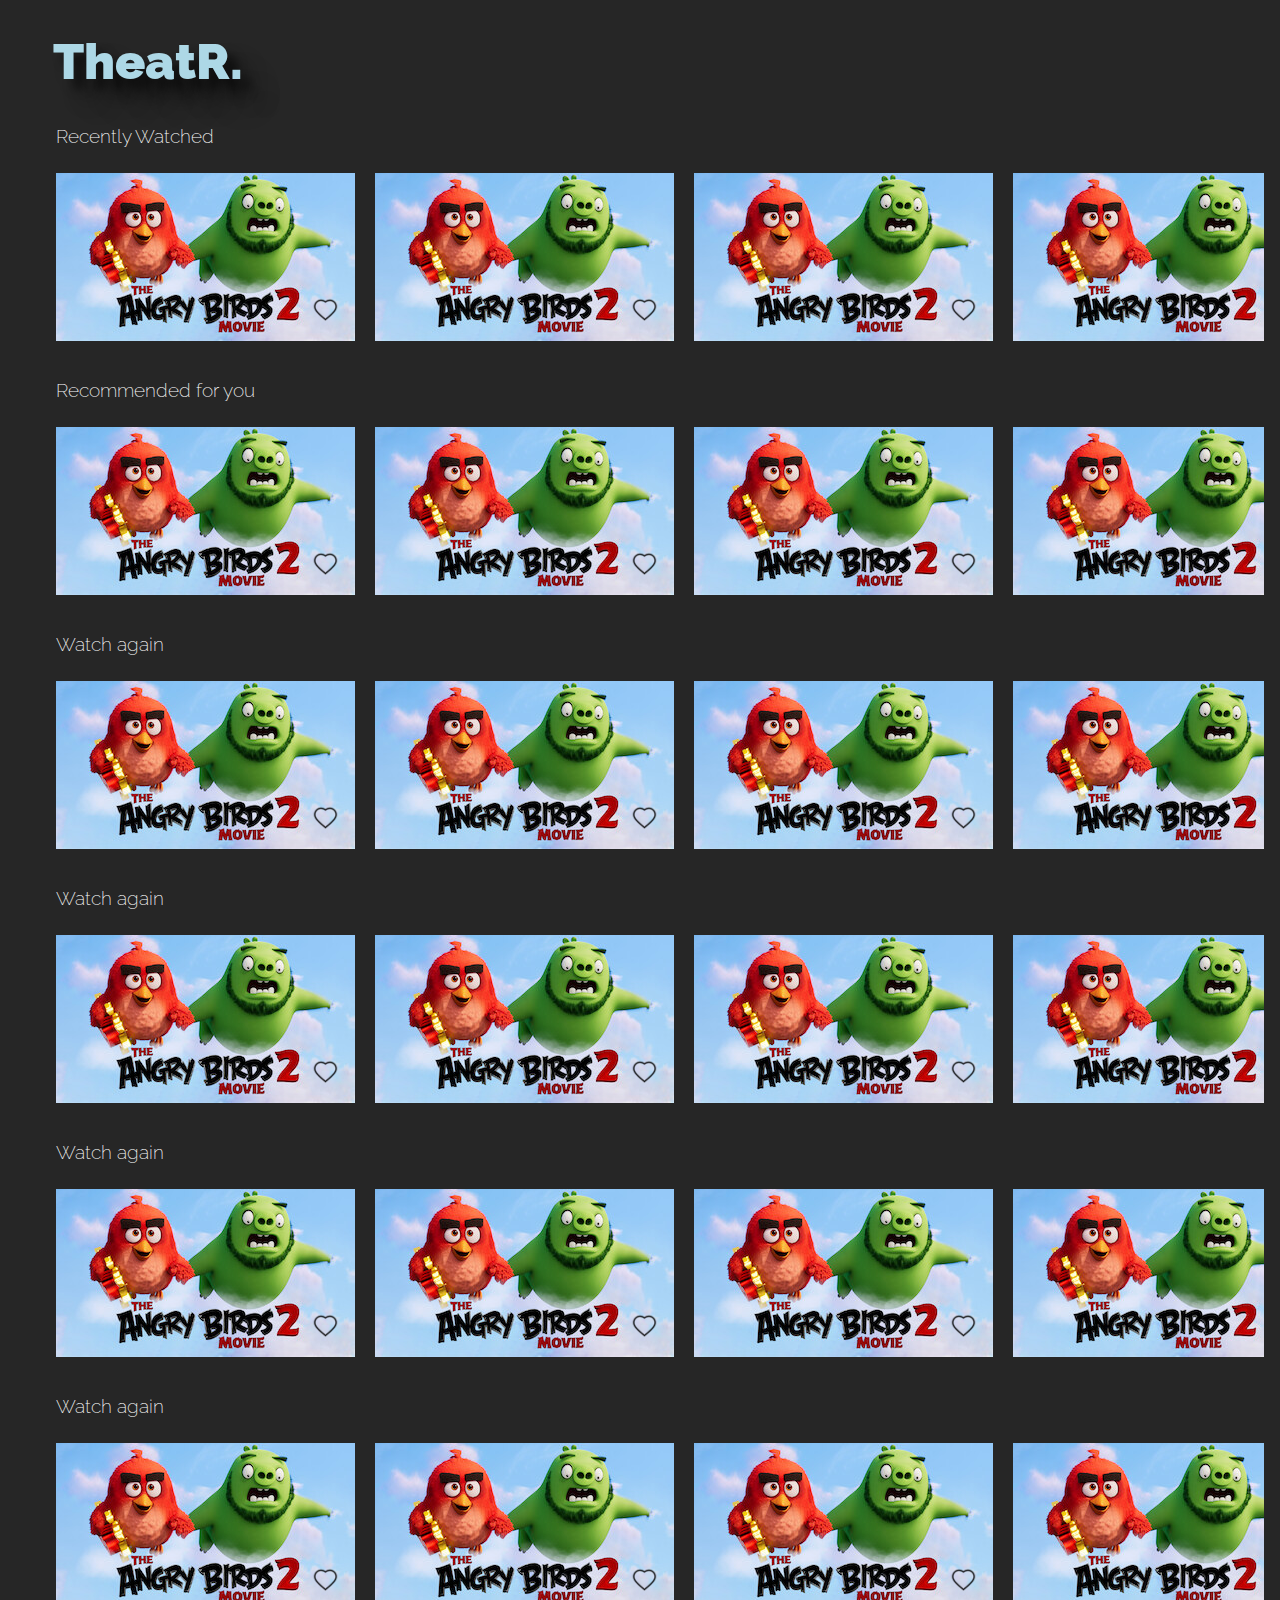
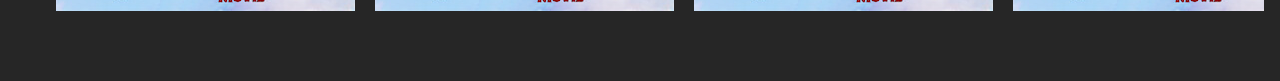
==== opdracht1/demo/index.html @ 8f693c6f "Opdracht 1 Microinteractie" ====
<html lang="nl">
  <head>
    <meta charset="utf-8">
    <meta name="viewport" content="width=device-width, initial-scale=1">
    <title>Frontend voor Designer - Opdracht 1</title>
    <link rel="stylesheet" href="css/style.css">
    <link rel="preconnect" href="https://fonts.gstatic.com">
    <link href="https://fonts.googleapis.com/css2?family=Raleway:wght@600&display=swap" rel="stylesheet">
    <link rel="preconnect" href="https://fonts.gstatic.com">
    <link href="https://fonts.googleapis.com/css2?family=Nunito:wght@700&family=Raleway:wght@600&display=swap" rel="stylesheet">
    <link rel="preconnect" href="https://fonts.gstatic.com">
<link href="https://fonts.googleapis.com/css2?family=Raleway:wght@900&display=swap" rel="stylesheet">
  </head>

  <body>
    <main>
      <h1>TheatR.</h1>
      <section>
        <h2>Recently Watched</h2>
        <ul>
            <li><img src="images/AAAABauGRbGybhE9R80G3ZePFsvpVviD6n_aIZ73vJJg_hkkspmMM2lDDFr_XTqQS4V30zL0D-w5D3X_M-P5GTMBVTVZAqc.jpg"><button class="favo">
           <img src="images/hart.png" id="hartje1" class="hartje">
            </button></li>

            <li><img src="images/AAAABauGRbGybhE9R80G3ZePFsvpVviD6n_aIZ73vJJg_hkkspmMM2lDDFr_XTqQS4V30zL0D-w5D3X_M-P5GTMBVTVZAqc.jpg"><button class="favo">
              <img src="images/hart.png" id="hartje2" class="hartje">
               </button></li>
              
               <li><img src="images/AAAABauGRbGybhE9R80G3ZePFsvpVviD6n_aIZ73vJJg_hkkspmMM2lDDFr_XTqQS4V30zL0D-w5D3X_M-P5GTMBVTVZAqc.jpg"><button class="favo">
                <img src="images/hart.png" id="hartje3" class="hartje">
                 </button></li>
              
                 <li><img src="images/AAAABauGRbGybhE9R80G3ZePFsvpVviD6n_aIZ73vJJg_hkkspmMM2lDDFr_XTqQS4V30zL0D-w5D3X_M-P5GTMBVTVZAqc.jpg"><button class="favo">
                  <img src="images/hart.png" id="hartje4" class="hartje">
                   </button></li>
              
                   <li><img src="images/AAAABauGRbGybhE9R80G3ZePFsvpVviD6n_aIZ73vJJg_hkkspmMM2lDDFr_XTqQS4V30zL0D-w5D3X_M-P5GTMBVTVZAqc.jpg"><button class="favo">
                    <img src="images/hart.png" id="hartje5" class="hartje">
                     </button></li>
              
                     <li><img src="images/AAAABauGRbGybhE9R80G3ZePFsvpVviD6n_aIZ73vJJg_hkkspmMM2lDDFr_XTqQS4V30zL0D-w5D3X_M-P5GTMBVTVZAqc.jpg"><button class="favo">
                      <img src="images/hart.png" id="hartje6" class="hartje">
                       </button></li>
               
                       <li><img src="images/AAAABauGRbGybhE9R80G3ZePFsvpVviD6n_aIZ73vJJg_hkkspmMM2lDDFr_XTqQS4V30zL0D-w5D3X_M-P5GTMBVTVZAqc.jpg"><button class="favo">
                        <img src="images/hart.png" id="hartje7" class="hartje">
                         </button></li>
                        
                         <li><img src="images/AAAABauGRbGybhE9R80G3ZePFsvpVviD6n_aIZ73vJJg_hkkspmMM2lDDFr_XTqQS4V30zL0D-w5D3X_M-P5GTMBVTVZAqc.jpg"><button class="favo">
                          <img src="images/hart.png" id="hartje8" class="hartje">
                           </button></li>
                          
                           <li><img src="images/AAAABauGRbGybhE9R80G3ZePFsvpVviD6n_aIZ73vJJg_hkkspmMM2lDDFr_XTqQS4V30zL0D-w5D3X_M-P5GTMBVTVZAqc.jpg"><button class="favo">
                            <img src="images/hart.png" id="hartje9" class="hartje">
                             </button></li>
        </ul>
      </section>
      <section>
        <h2>Recommended for you</h2>
        <ul>
          <li><img src="images/AAAABauGRbGybhE9R80G3ZePFsvpVviD6n_aIZ73vJJg_hkkspmMM2lDDFr_XTqQS4V30zL0D-w5D3X_M-P5GTMBVTVZAqc.jpg"><button class="favo">
         <img src="images/hart.png" id="hartje10" class="hartje">
          </button></li>
          <li><img src="images/AAAABauGRbGybhE9R80G3ZePFsvpVviD6n_aIZ73vJJg_hkkspmMM2lDDFr_XTqQS4V30zL0D-w5D3X_M-P5GTMBVTVZAqc.jpg"><button class="favo">
            <img src="images/hart.png" id="hartje11" class="hartje">
             </button></li>
            
             <li><img src="images/AAAABauGRbGybhE9R80G3ZePFsvpVviD6n_aIZ73vJJg_hkkspmMM2lDDFr_XTqQS4V30zL0D-w5D3X_M-P5GTMBVTVZAqc.jpg"><button class="favo">
              <img src="images/hart.png" id="hartje12" class="hartje">
               </button></li>
            
               <li><img src="images/AAAABauGRbGybhE9R80G3ZePFsvpVviD6n_aIZ73vJJg_hkkspmMM2lDDFr_XTqQS4V30zL0D-w5D3X_M-P5GTMBVTVZAqc.jpg"><button class="favo">
                <img src="images/hart.png" id="hartje13" class="hartje">
                 </button></li>
            
                 <li><img src="images/AAAABauGRbGybhE9R80G3ZePFsvpVviD6n_aIZ73vJJg_hkkspmMM2lDDFr_XTqQS4V30zL0D-w5D3X_M-P5GTMBVTVZAqc.jpg"><button class="favo">
                  <img src="images/hart.png" id="hartje14" class="hartje">
                   </button></li>
            
                   <li><img src="images/AAAABauGRbGybhE9R80G3ZePFsvpVviD6n_aIZ73vJJg_hkkspmMM2lDDFr_XTqQS4V30zL0D-w5D3X_M-P5GTMBVTVZAqc.jpg"><button class="favo">
                    <img src="images/hart.png" id="hartje15" class="hartje">
                     </button></li>
             
                     <li><img src="images/AAAABauGRbGybhE9R80G3ZePFsvpVviD6n_aIZ73vJJg_hkkspmMM2lDDFr_XTqQS4V30zL0D-w5D3X_M-P5GTMBVTVZAqc.jpg"><button class="favo">
                      <img src="images/hart.png" id="hartje16" class="hartje">
                       </button></li>
                      
                       <li><img src="images/AAAABauGRbGybhE9R80G3ZePFsvpVviD6n_aIZ73vJJg_hkkspmMM2lDDFr_XTqQS4V30zL0D-w5D3X_M-P5GTMBVTVZAqc.jpg"><button class="favo">
                        <img src="images/hart.png" id="hartje17" class="hartje">
                         </button></li>
                        
                         <li><img src="images/AAAABauGRbGybhE9R80G3ZePFsvpVviD6n_aIZ73vJJg_hkkspmMM2lDDFr_XTqQS4V30zL0D-w5D3X_M-P5GTMBVTVZAqc.jpg"><button class="favo">
                          <img src="images/hart.png" id="hartje18" class="hartje">
                           </button></li>
      </ul>
        </section>
        <section>
          <h2>Watch again</h2>
          <ul>
            <li><img src="images/AAAABauGRbGybhE9R80G3ZePFsvpVviD6n_aIZ73vJJg_hkkspmMM2lDDFr_XTqQS4V30zL0D-w5D3X_M-P5GTMBVTVZAqc.jpg"><button class="favo">
           <img src="images/hart.png" class="hartje">
            </button></li>
            <li><img src="images/AAAABauGRbGybhE9R80G3ZePFsvpVviD6n_aIZ73vJJg_hkkspmMM2lDDFr_XTqQS4V30zL0D-w5D3X_M-P5GTMBVTVZAqc.jpg"><button class="favo">
              <img src="images/hart.png" class="hartje">
               </button></li>
              
               <li><img src="images/AAAABauGRbGybhE9R80G3ZePFsvpVviD6n_aIZ73vJJg_hkkspmMM2lDDFr_XTqQS4V30zL0D-w5D3X_M-P5GTMBVTVZAqc.jpg"><button class="favo">
                <img src="images/hart.png" class="hartje">
                 </button></li>
              
                 <li><img src="images/AAAABauGRbGybhE9R80G3ZePFsvpVviD6n_aIZ73vJJg_hkkspmMM2lDDFr_XTqQS4V30zL0D-w5D3X_M-P5GTMBVTVZAqc.jpg"><button class="favo">
                  <img src="images/hart.png" class="hartje">
                   </button></li>
              
                   <li><img src="images/AAAABauGRbGybhE9R80G3ZePFsvpVviD6n_aIZ73vJJg_hkkspmMM2lDDFr_XTqQS4V30zL0D-w5D3X_M-P5GTMBVTVZAqc.jpg"><button class="favo">
                    <img src="images/hart.png" class="hartje">
                     </button></li>
              
                     <li><img src="images/AAAABauGRbGybhE9R80G3ZePFsvpVviD6n_aIZ73vJJg_hkkspmMM2lDDFr_XTqQS4V30zL0D-w5D3X_M-P5GTMBVTVZAqc.jpg"><button class="favo">
                      <img src="images/hart.png" class="hartje">
                       </button></li>
               
                       <li><img src="images/AAAABauGRbGybhE9R80G3ZePFsvpVviD6n_aIZ73vJJg_hkkspmMM2lDDFr_XTqQS4V30zL0D-w5D3X_M-P5GTMBVTVZAqc.jpg"><button class="favo">
                        <img src="images/hart.png" class="hartje">
                         </button></li>
                        
                         <li><img src="images/AAAABauGRbGybhE9R80G3ZePFsvpVviD6n_aIZ73vJJg_hkkspmMM2lDDFr_XTqQS4V30zL0D-w5D3X_M-P5GTMBVTVZAqc.jpg"><button class="favo">
                          <img src="images/hart.png" class="hartje">
                           </button></li>
                          
                           <li><img src="images/AAAABauGRbGybhE9R80G3ZePFsvpVviD6n_aIZ73vJJg_hkkspmMM2lDDFr_XTqQS4V30zL0D-w5D3X_M-P5GTMBVTVZAqc.jpg"><button class="favo">
                            <img src="images/hart.png" class="hartje">
                             </button></li>
        </ul>
          </section>
          <section>
            <h2>Watch again</h2>
            <ul>
              <li><img src="images/AAAABauGRbGybhE9R80G3ZePFsvpVviD6n_aIZ73vJJg_hkkspmMM2lDDFr_XTqQS4V30zL0D-w5D3X_M-P5GTMBVTVZAqc.jpg"><button class="favo">
             <img src="images/hart.png" class="hartje">
              </button></li>
              <li><img src="images/AAAABauGRbGybhE9R80G3ZePFsvpVviD6n_aIZ73vJJg_hkkspmMM2lDDFr_XTqQS4V30zL0D-w5D3X_M-P5GTMBVTVZAqc.jpg"><button class="favo">
                <img src="images/hart.png" class="hartje">
                 </button></li>
                
                 <li><img src="images/AAAABauGRbGybhE9R80G3ZePFsvpVviD6n_aIZ73vJJg_hkkspmMM2lDDFr_XTqQS4V30zL0D-w5D3X_M-P5GTMBVTVZAqc.jpg"><button class="favo">
                  <img src="images/hart.png" class="hartje">
                   </button></li>
                
                   <li><img src="images/AAAABauGRbGybhE9R80G3ZePFsvpVviD6n_aIZ73vJJg_hkkspmMM2lDDFr_XTqQS4V30zL0D-w5D3X_M-P5GTMBVTVZAqc.jpg"><button class="favo">
                    <img src="images/hart.png" class="hartje">
                     </button></li>
                
                     <li><img src="images/AAAABauGRbGybhE9R80G3ZePFsvpVviD6n_aIZ73vJJg_hkkspmMM2lDDFr_XTqQS4V30zL0D-w5D3X_M-P5GTMBVTVZAqc.jpg"><button class="favo">
                      <img src="images/hart.png" class="hartje">
                       </button></li>
                
                       <li><img src="images/AAAABauGRbGybhE9R80G3ZePFsvpVviD6n_aIZ73vJJg_hkkspmMM2lDDFr_XTqQS4V30zL0D-w5D3X_M-P5GTMBVTVZAqc.jpg"><button class="favo">
                        <img src="images/hart.png" class="hartje">
                         </button></li>
                 
                         <li><img src="images/AAAABauGRbGybhE9R80G3ZePFsvpVviD6n_aIZ73vJJg_hkkspmMM2lDDFr_XTqQS4V30zL0D-w5D3X_M-P5GTMBVTVZAqc.jpg"><button class="favo">
                          <img src="images/hart.png" class="hartje">
                           </button></li>
                          
                           <li><img src="images/AAAABauGRbGybhE9R80G3ZePFsvpVviD6n_aIZ73vJJg_hkkspmMM2lDDFr_XTqQS4V30zL0D-w5D3X_M-P5GTMBVTVZAqc.jpg"><button class="favo">
                            <img src="images/hart.png" class="hartje">
                             </button></li>
                            
                             <li><img src="images/AAAABauGRbGybhE9R80G3ZePFsvpVviD6n_aIZ73vJJg_hkkspmMM2lDDFr_XTqQS4V30zL0D-w5D3X_M-P5GTMBVTVZAqc.jpg"><button class="favo">
                              <img src="images/hart.png" class="hartje">
                               </button></li>
          </ul>
            </section>
            <section>
              <h2>Watch again</h2>
              <ul>
                <li><img src="images/AAAABauGRbGybhE9R80G3ZePFsvpVviD6n_aIZ73vJJg_hkkspmMM2lDDFr_XTqQS4V30zL0D-w5D3X_M-P5GTMBVTVZAqc.jpg"><button class="favo">
               <img src="images/hart.png" class="hartje">
                </button></li>
                <li><img src="images/AAAABauGRbGybhE9R80G3ZePFsvpVviD6n_aIZ73vJJg_hkkspmMM2lDDFr_XTqQS4V30zL0D-w5D3X_M-P5GTMBVTVZAqc.jpg"><button class="favo">
                  <img src="images/hart.png" class="hartje">
                   </button></li>
                  
                   <li><img src="images/AAAABauGRbGybhE9R80G3ZePFsvpVviD6n_aIZ73vJJg_hkkspmMM2lDDFr_XTqQS4V30zL0D-w5D3X_M-P5GTMBVTVZAqc.jpg"><button class="favo">
                    <img src="images/hart.png" class="hartje">
                     </button></li>
                  
                     <li><img src="images/AAAABauGRbGybhE9R80G3ZePFsvpVviD6n_aIZ73vJJg_hkkspmMM2lDDFr_XTqQS4V30zL0D-w5D3X_M-P5GTMBVTVZAqc.jpg"><button class="favo">
                      <img src="images/hart.png" class="hartje">
                       </button></li>
                  
                       <li><img src="images/AAAABauGRbGybhE9R80G3ZePFsvpVviD6n_aIZ73vJJg_hkkspmMM2lDDFr_XTqQS4V30zL0D-w5D3X_M-P5GTMBVTVZAqc.jpg"><button class="favo">
                        <img src="images/hart.png" class="hartje">
                         </button></li>
                  
                         <li><img src="images/AAAABauGRbGybhE9R80G3ZePFsvpVviD6n_aIZ73vJJg_hkkspmMM2lDDFr_XTqQS4V30zL0D-w5D3X_M-P5GTMBVTVZAqc.jpg"><button class="favo">
                          <img src="images/hart.png" class="hartje">
                           </button></li>
                   
                           <li><img src="images/AAAABauGRbGybhE9R80G3ZePFsvpVviD6n_aIZ73vJJg_hkkspmMM2lDDFr_XTqQS4V30zL0D-w5D3X_M-P5GTMBVTVZAqc.jpg"><button class="favo">
                            <img src="images/hart.png" class="hartje">
                             </button></li>
                            
                             <li><img src="images/AAAABauGRbGybhE9R80G3ZePFsvpVviD6n_aIZ73vJJg_hkkspmMM2lDDFr_XTqQS4V30zL0D-w5D3X_M-P5GTMBVTVZAqc.jpg"><button class="favo">
                              <img src="images/hart.png" class="hartje">
                               </button></li>
                              
                               <li><img src="images/AAAABauGRbGybhE9R80G3ZePFsvpVviD6n_aIZ73vJJg_hkkspmMM2lDDFr_XTqQS4V30zL0D-w5D3X_M-P5GTMBVTVZAqc.jpg"><button class="favo">
                                <img src="images/hart.png" class="hartje">
                                 </button></li>
            </ul>
              </section>
              <section>
                <h2>Watch again</h2>
                <ul>
                  <li><img src="images/AAAABauGRbGybhE9R80G3ZePFsvpVviD6n_aIZ73vJJg_hkkspmMM2lDDFr_XTqQS4V30zL0D-w5D3X_M-P5GTMBVTVZAqc.jpg"><button class="favo">
                 <img src="images/hart.png" class="hartje">
                  </button></li>
                  <li><img src="images/AAAABauGRbGybhE9R80G3ZePFsvpVviD6n_aIZ73vJJg_hkkspmMM2lDDFr_XTqQS4V30zL0D-w5D3X_M-P5GTMBVTVZAqc.jpg"><button class="favo">
                    <img src="images/hart.png" class="hartje">
                     </button></li>
                    
                     <li><img src="images/AAAABauGRbGybhE9R80G3ZePFsvpVviD6n_aIZ73vJJg_hkkspmMM2lDDFr_XTqQS4V30zL0D-w5D3X_M-P5GTMBVTVZAqc.jpg"><button class="favo">
                      <img src="images/hart.png" class="hartje">
                       </button></li>
                    
                       <li><img src="images/AAAABauGRbGybhE9R80G3ZePFsvpVviD6n_aIZ73vJJg_hkkspmMM2lDDFr_XTqQS4V30zL0D-w5D3X_M-P5GTMBVTVZAqc.jpg"><button class="favo">
                        <img src="images/hart.png" class="hartje">
                         </button></li>
                    
                         <li><img src="images/AAAABauGRbGybhE9R80G3ZePFsvpVviD6n_aIZ73vJJg_hkkspmMM2lDDFr_XTqQS4V30zL0D-w5D3X_M-P5GTMBVTVZAqc.jpg"><button class="favo">
                          <img src="images/hart.png" class="hartje">
                           </button></li>
                    
                           <li><img src="images/AAAABauGRbGybhE9R80G3ZePFsvpVviD6n_aIZ73vJJg_hkkspmMM2lDDFr_XTqQS4V30zL0D-w5D3X_M-P5GTMBVTVZAqc.jpg"><button class="favo">
                            <img src="images/hart.png" class="hartje">
                             </button></li>
                     
                             <li><img src="images/AAAABauGRbGybhE9R80G3ZePFsvpVviD6n_aIZ73vJJg_hkkspmMM2lDDFr_XTqQS4V30zL0D-w5D3X_M-P5GTMBVTVZAqc.jpg"><button class="favo">
                              <img src="images/hart.png" class="hartje">
                               </button></li>
                              
                               <li><img src="images/AAAABauGRbGybhE9R80G3ZePFsvpVviD6n_aIZ73vJJg_hkkspmMM2lDDFr_XTqQS4V30zL0D-w5D3X_M-P5GTMBVTVZAqc.jpg"><button class="favo">
                                <img src="images/hart.png" class="hartje">
                                 </button></li>
                                
                                 <li><img src="images/AAAABauGRbGybhE9R80G3ZePFsvpVviD6n_aIZ73vJJg_hkkspmMM2lDDFr_XTqQS4V30zL0D-w5D3X_M-P5GTMBVTVZAqc.jpg"><button class="favo">
                                  <img src="images/hart.png" class="hartje">
                                   </button></li>
              </ul>
                </section>
    </main>

    <script src="js/script.js" type="text/javascript"></script>
  </body>
</html>
---- opdracht1/demo/css/style.css ----
* {
  box-sizing:border-box;
}
html{
}

body{
  margin: 1em auto;
  padding: 1em;
  background: #fff;
  border-radius: 1em;
  background-color: #262626;
}
h1{
  color:lightblue;
  margin-left:3%;
  font-family: 'Raleway', sans-serif;
  font-size:50px;
  font-weight:900;
  text-shadow: 10px 10px 10px rgba(0,0,0,.5), 20px 20px 20px rgba(0,0,0,.4), 30px 30px 30px rgba(0,0,0,.1);
}
ul{
  display:flex;
  flex-direction: row;
  overflow: scroll;
  height: 200px;
  align-items: center;
  list-style-type: none;
}
li{
  position: relative;
  margin-right: 20px;
  height: 180px;
}
li::marker{
  visibility: hidden;
}
li .hartje {
  right:-14%;
  bottom:10%;
  height:30px;
  width:30px;
  outline:none;
  transition: 2s;
}
 li .hartje:hover {
  cursor:pointer;
  transform: scale(1.2);
  transition: 0.3s;
}
/*li:hover{
  transform: scale(1.1);
  transition-duration: 0.7s;
}*/

h2{
  color:white;
  font-family: raleway;
  font-weight:200;
  font-size:19px;
  padding-left:40px;
}

button.favo{
  display:flex;
  justify-content: center;
  align-items: center;
  width: fit-content;
  position:absolute;
  right:0;
  bottom:10%;
  height:50px;
  width: 60px;
  background-color: transparent;
  border: none;
}
button:active button:visited{
  border:none;
}
button{
  outline:none;
}
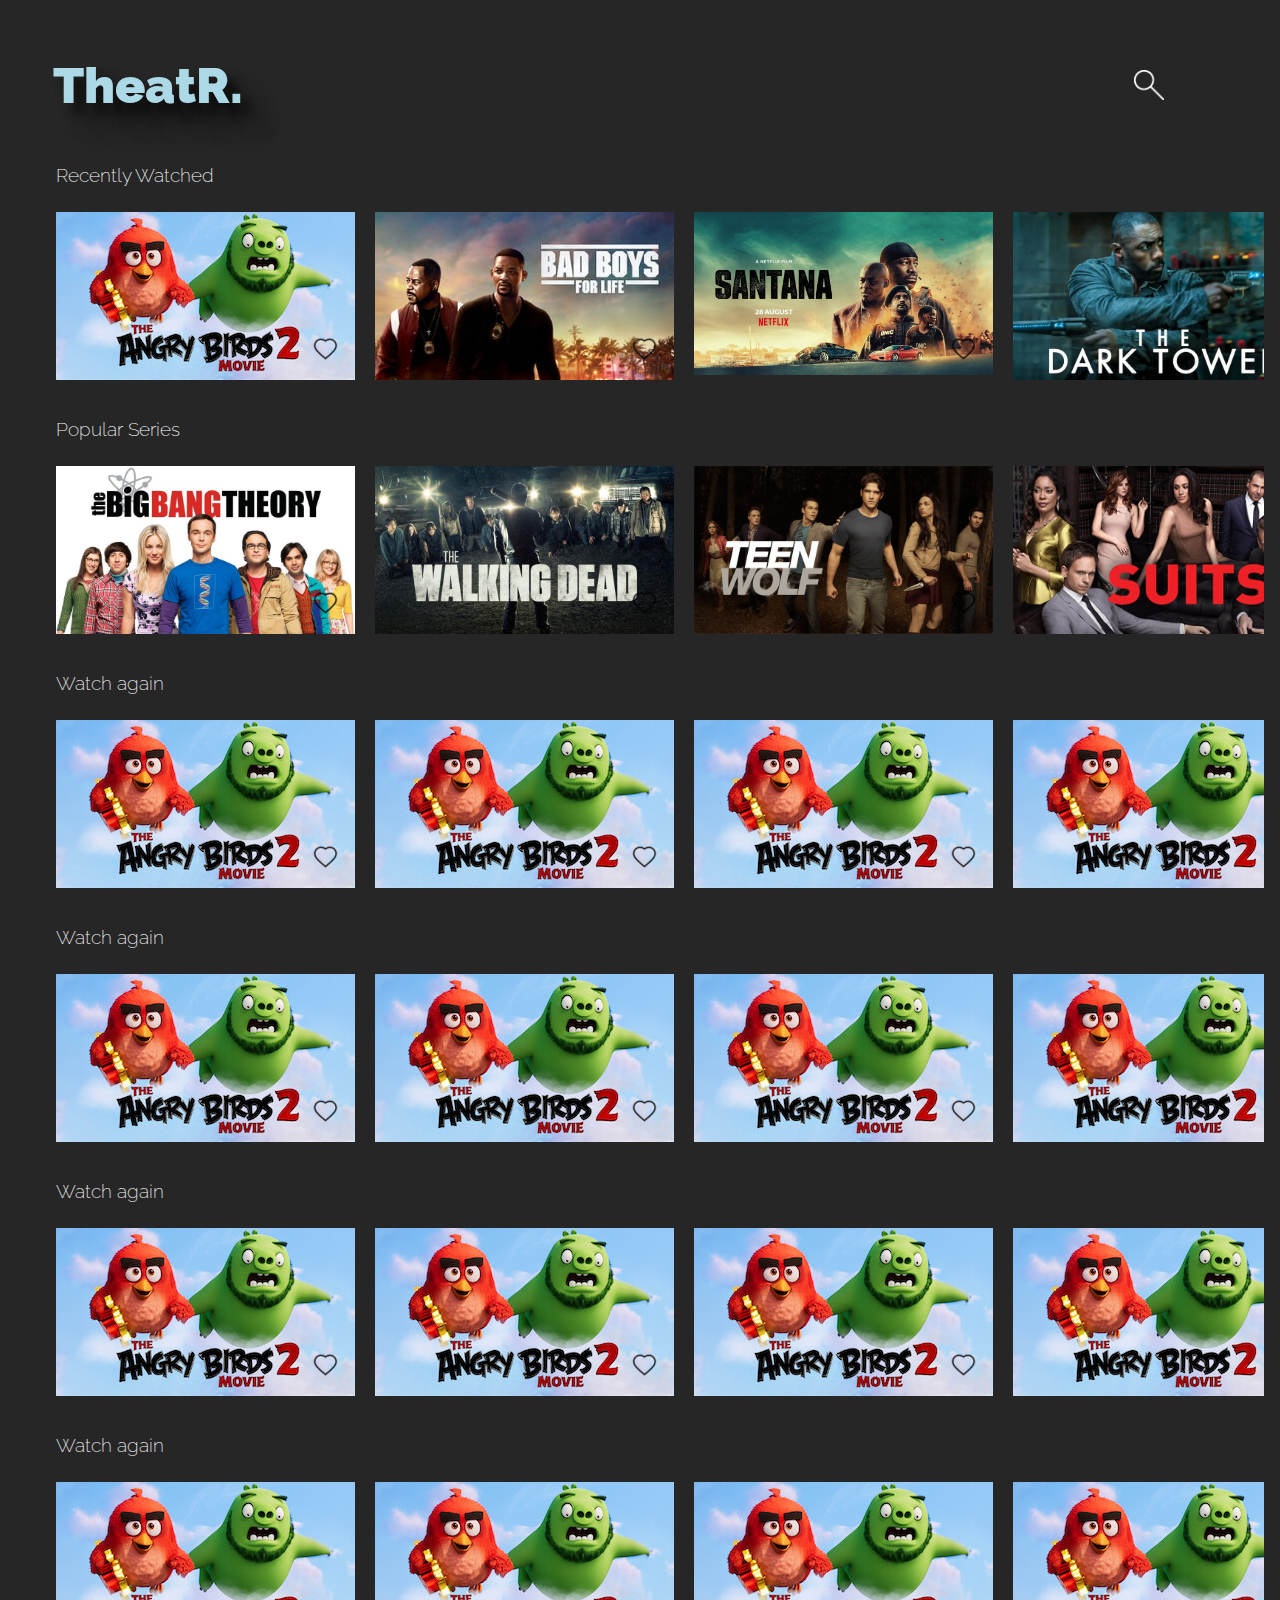
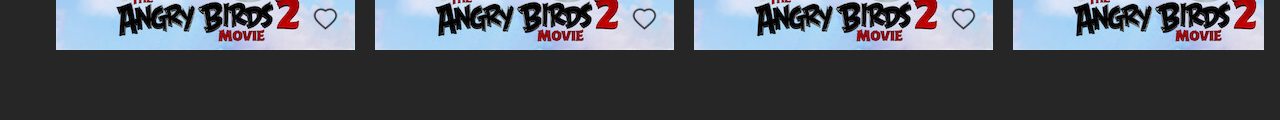
==== commit ace09856: "Nieuwe aanpassing opdracht 1" ====
--- a/opdracht1/demo/index.html
+++ b/opdracht1/demo/index.html
@@ -13,8 +13,11 @@
   </head>
 
   <body>
+    <header>
+      <h1>TheatR.</h1>
+      <img src="images/zoekicoon.png">
+    </header>
     <main>
-      <h1>TheatR.</h1>
       <section>
         <h2>Recently Watched</h2>
         <ul>
@@ -22,58 +25,58 @@
            <img src="images/hart.png" id="hartje1" class="hartje">
             </button></li>
 
-            <li><img src="images/AAAABauGRbGybhE9R80G3ZePFsvpVviD6n_aIZ73vJJg_hkkspmMM2lDDFr_XTqQS4V30zL0D-w5D3X_M-P5GTMBVTVZAqc.jpg"><button class="favo">
+            <li><img src="images/2.jpeg"><button class="favo">
               <img src="images/hart.png" id="hartje2" class="hartje">
                </button></li>
               
-               <li><img src="images/AAAABauGRbGybhE9R80G3ZePFsvpVviD6n_aIZ73vJJg_hkkspmMM2lDDFr_XTqQS4V30zL0D-w5D3X_M-P5GTMBVTVZAqc.jpg"><button class="favo">
+               <li><img src="images/3.jpg"><button class="favo">
                 <img src="images/hart.png" id="hartje3" class="hartje">
                  </button></li>
               
-                 <li><img src="images/AAAABauGRbGybhE9R80G3ZePFsvpVviD6n_aIZ73vJJg_hkkspmMM2lDDFr_XTqQS4V30zL0D-w5D3X_M-P5GTMBVTVZAqc.jpg"><button class="favo">
+                 <li><img src="images/4.jpg"><button class="favo">
                   <img src="images/hart.png" id="hartje4" class="hartje">
                    </button></li>
               
-                   <li><img src="images/AAAABauGRbGybhE9R80G3ZePFsvpVviD6n_aIZ73vJJg_hkkspmMM2lDDFr_XTqQS4V30zL0D-w5D3X_M-P5GTMBVTVZAqc.jpg"><button class="favo">
+                   <li><img src="images/5.jpg"><button class="favo">
                     <img src="images/hart.png" id="hartje5" class="hartje">
                      </button></li>
               
-                     <li><img src="images/AAAABauGRbGybhE9R80G3ZePFsvpVviD6n_aIZ73vJJg_hkkspmMM2lDDFr_XTqQS4V30zL0D-w5D3X_M-P5GTMBVTVZAqc.jpg"><button class="favo">
+                     <li><img src="images/6.jpg"><button class="favo">
                       <img src="images/hart.png" id="hartje6" class="hartje">
                        </button></li>
                
-                       <li><img src="images/AAAABauGRbGybhE9R80G3ZePFsvpVviD6n_aIZ73vJJg_hkkspmMM2lDDFr_XTqQS4V30zL0D-w5D3X_M-P5GTMBVTVZAqc.jpg"><button class="favo">
+                       <li><img src="images/7.jpg"><button class="favo">
                         <img src="images/hart.png" id="hartje7" class="hartje">
                          </button></li>
                         
-                         <li><img src="images/AAAABauGRbGybhE9R80G3ZePFsvpVviD6n_aIZ73vJJg_hkkspmMM2lDDFr_XTqQS4V30zL0D-w5D3X_M-P5GTMBVTVZAqc.jpg"><button class="favo">
+                         <li><img src="images/8.jpg"><button class="favo">
                           <img src="images/hart.png" id="hartje8" class="hartje">
                            </button></li>
                           
-                           <li><img src="images/AAAABauGRbGybhE9R80G3ZePFsvpVviD6n_aIZ73vJJg_hkkspmMM2lDDFr_XTqQS4V30zL0D-w5D3X_M-P5GTMBVTVZAqc.jpg"><button class="favo">
+                           <li><img src="images/9.jpg"><button class="favo">
                             <img src="images/hart.png" id="hartje9" class="hartje">
                              </button></li>
         </ul>
       </section>
       <section>
-        <h2>Recommended for you</h2>
+        <h2>Popular Series</h2>
         <ul>
-          <li><img src="images/AAAABauGRbGybhE9R80G3ZePFsvpVviD6n_aIZ73vJJg_hkkspmMM2lDDFr_XTqQS4V30zL0D-w5D3X_M-P5GTMBVTVZAqc.jpg"><button class="favo">
+          <li><img src="images/serie1.jpg"><button class="favo">
          <img src="images/hart.png" id="hartje10" class="hartje">
           </button></li>
-          <li><img src="images/AAAABauGRbGybhE9R80G3ZePFsvpVviD6n_aIZ73vJJg_hkkspmMM2lDDFr_XTqQS4V30zL0D-w5D3X_M-P5GTMBVTVZAqc.jpg"><button class="favo">
+          <li><img src="images/serie222.jpg"><button class="favo">
             <img src="images/hart.png" id="hartje11" class="hartje">
              </button></li>
             
-             <li><img src="images/AAAABauGRbGybhE9R80G3ZePFsvpVviD6n_aIZ73vJJg_hkkspmMM2lDDFr_XTqQS4V30zL0D-w5D3X_M-P5GTMBVTVZAqc.jpg"><button class="favo">
+             <li><img src="images/serie3.jpg"><button class="favo">
               <img src="images/hart.png" id="hartje12" class="hartje">
                </button></li>
             
-               <li><img src="images/AAAABauGRbGybhE9R80G3ZePFsvpVviD6n_aIZ73vJJg_hkkspmMM2lDDFr_XTqQS4V30zL0D-w5D3X_M-P5GTMBVTVZAqc.jpg"><button class="favo">
+               <li><img src="images/serie4.jpg"><button class="favo">
                 <img src="images/hart.png" id="hartje13" class="hartje">
                  </button></li>
             
-                 <li><img src="images/AAAABauGRbGybhE9R80G3ZePFsvpVviD6n_aIZ73vJJg_hkkspmMM2lDDFr_XTqQS4V30zL0D-w5D3X_M-P5GTMBVTVZAqc.jpg"><button class="favo">
+                 <li><img src="images/serie5.jpg"><button class="favo">
                   <img src="images/hart.png" id="hartje14" class="hartje">
                    </button></li>
             
--- a/opdracht1/demo/css/style.css
+++ b/opdracht1/demo/css/style.css
@@ -19,13 +19,29 @@
   font-weight:900;
   text-shadow: 10px 10px 10px rgba(0,0,0,.5), 20px 20px 20px rgba(0,0,0,.4), 30px 30px 30px rgba(0,0,0,.1);
 }
+header{
+  display: flex;
+  justify-content: space-between;
+  align-items: center;
+  margin-top: -10px;
+}
+header img{
+  height:30px;
+  margin-right:100px;
+}
+header img:hover{
+  cursor: pointer;
+}
 ul{
   display:flex;
   flex-direction: row;
-  overflow: scroll;
+  overflow-x: scroll;
   height: 200px;
   align-items: center;
   list-style-type: none;
+}
+li img:first-of-type{
+  width:299px;
 }
 li{
   position: relative;
@@ -35,7 +51,7 @@
 li::marker{
   visibility: hidden;
 }
-li .hartje {
+li img.hartje {
   right:-14%;
   bottom:10%;
   height:30px;
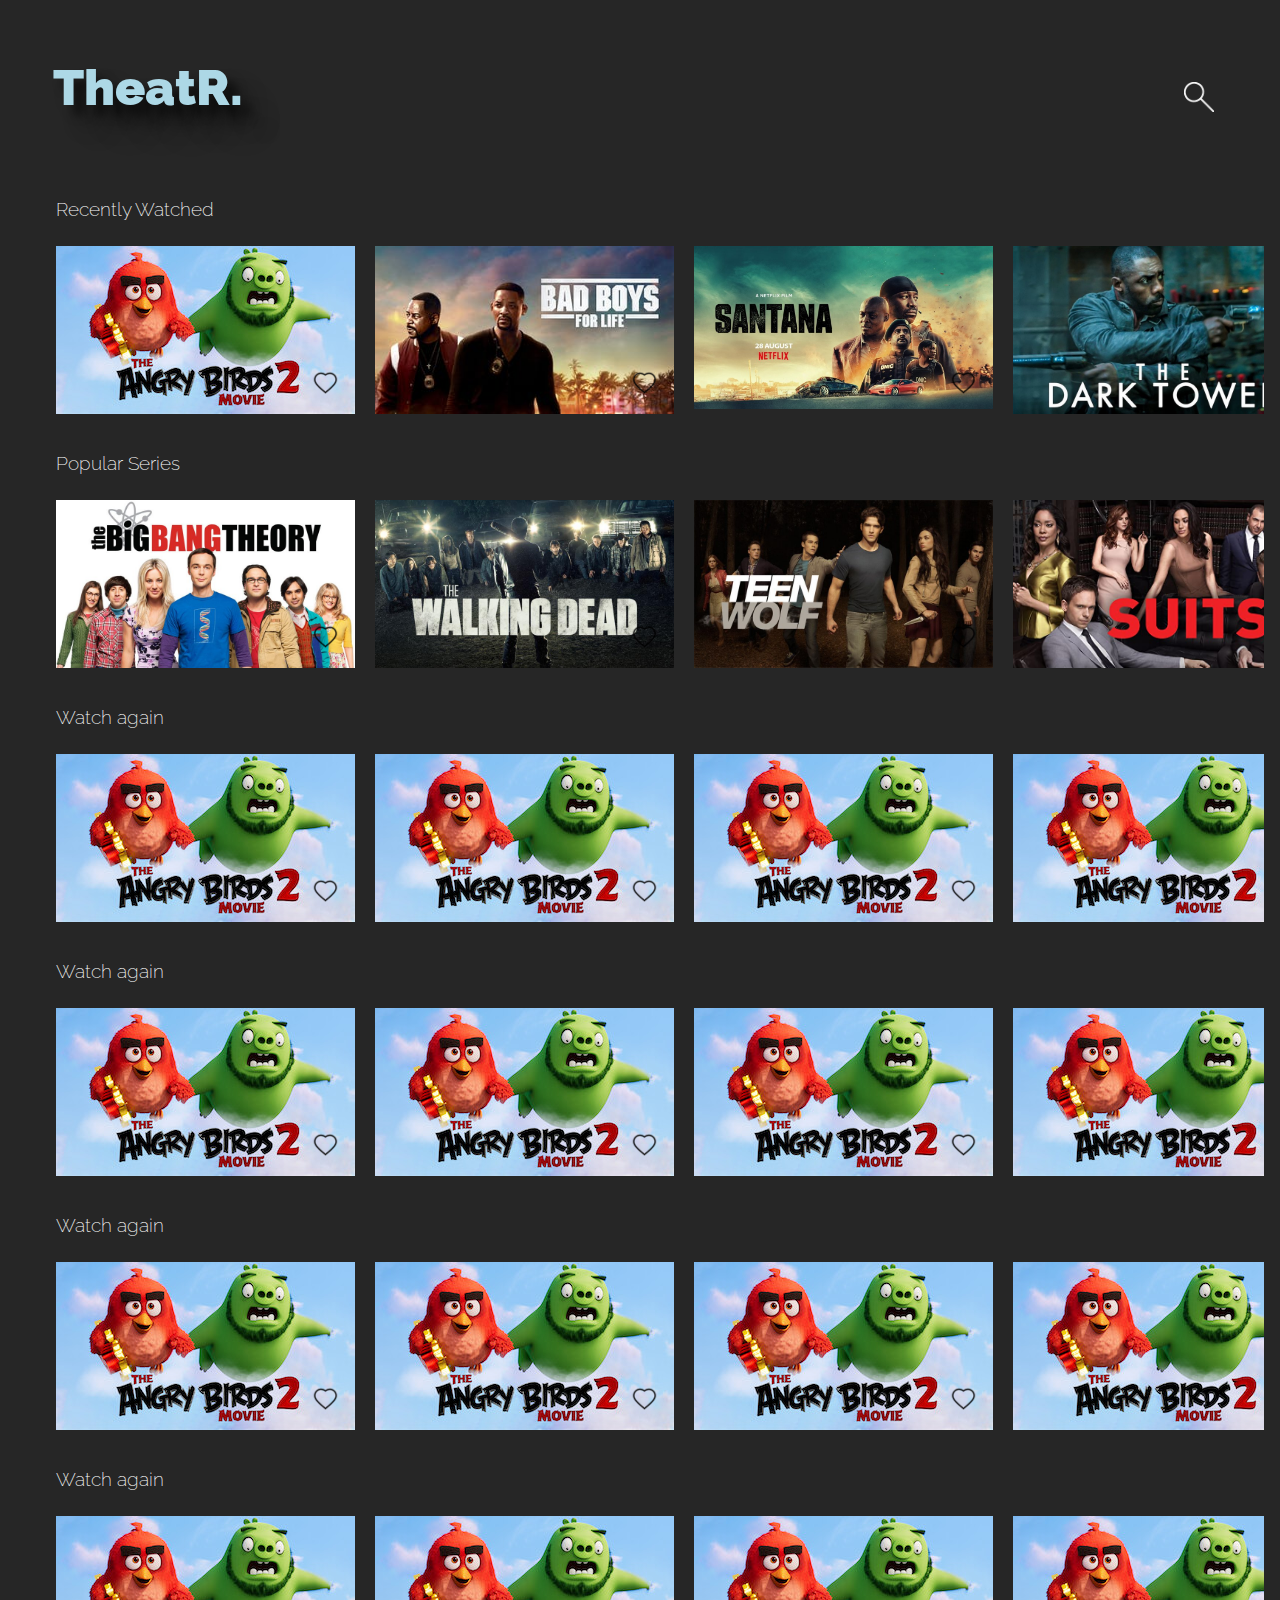
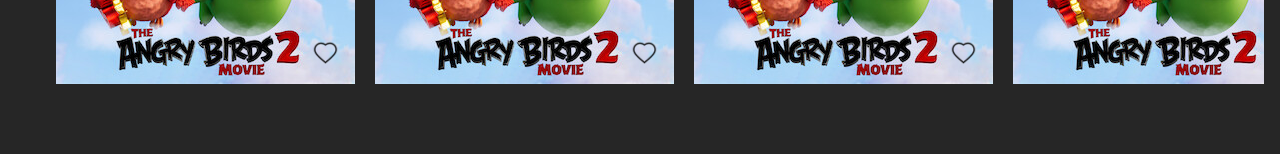
==== commit 28175a56: "zoekbalk" ====
--- a/opdracht1/demo/index.html
+++ b/opdracht1/demo/index.html
@@ -15,7 +15,8 @@
   <body>
     <header>
       <h1>TheatR.</h1>
-      <img src="images/zoekicoon.png">
+      <div id="zoekbalkdiv"><input id="zoekbalk" type="search"><img src="images/zoekicoon.png" id="zoekicon"></div>
+      
     </header>
     <main>
       <section>
--- a/opdracht1/demo/css/style.css
+++ b/opdracht1/demo/css/style.css
@@ -23,11 +23,10 @@
   display: flex;
   justify-content: space-between;
   align-items: center;
-  margin-top: -10px;
+  margin-top: -40px;
 }
 header img{
   height:30px;
-  margin-right:100px;
 }
 header img:hover{
   cursor: pointer;
@@ -96,3 +95,46 @@
 button{
   outline:none;
 }
+div#zoekbalkdiv{
+  position: relative;
+  margin-right:50px;
+  width: 315px;
+  height: 100px;
+  overflow: hidden;
+  margin-top: 90px;
+}
+input{
+  position: absolute;
+  border-radius: 20px;
+  right:-200px;
+  bottom:75px;
+  height:25px;
+  width:200px;
+  outline:none;
+}
+
+input:active, :focus{
+  outline:none;
+}
+
+#zoekbalkdiv img{
+  position: absolute;
+  right:0;
+}
+
+#zoekbalk.balkanimatie{
+ animation: zoekbalkani 1s;
+ -moz-animation-delay: 0.1s;
+ animation-fill-mode: forwards; 
+}
+
+@keyframes zoekbalkani {
+
+0%{
+  right:-200px;
+}
+
+100%{
+  right:60px;
+}
+}